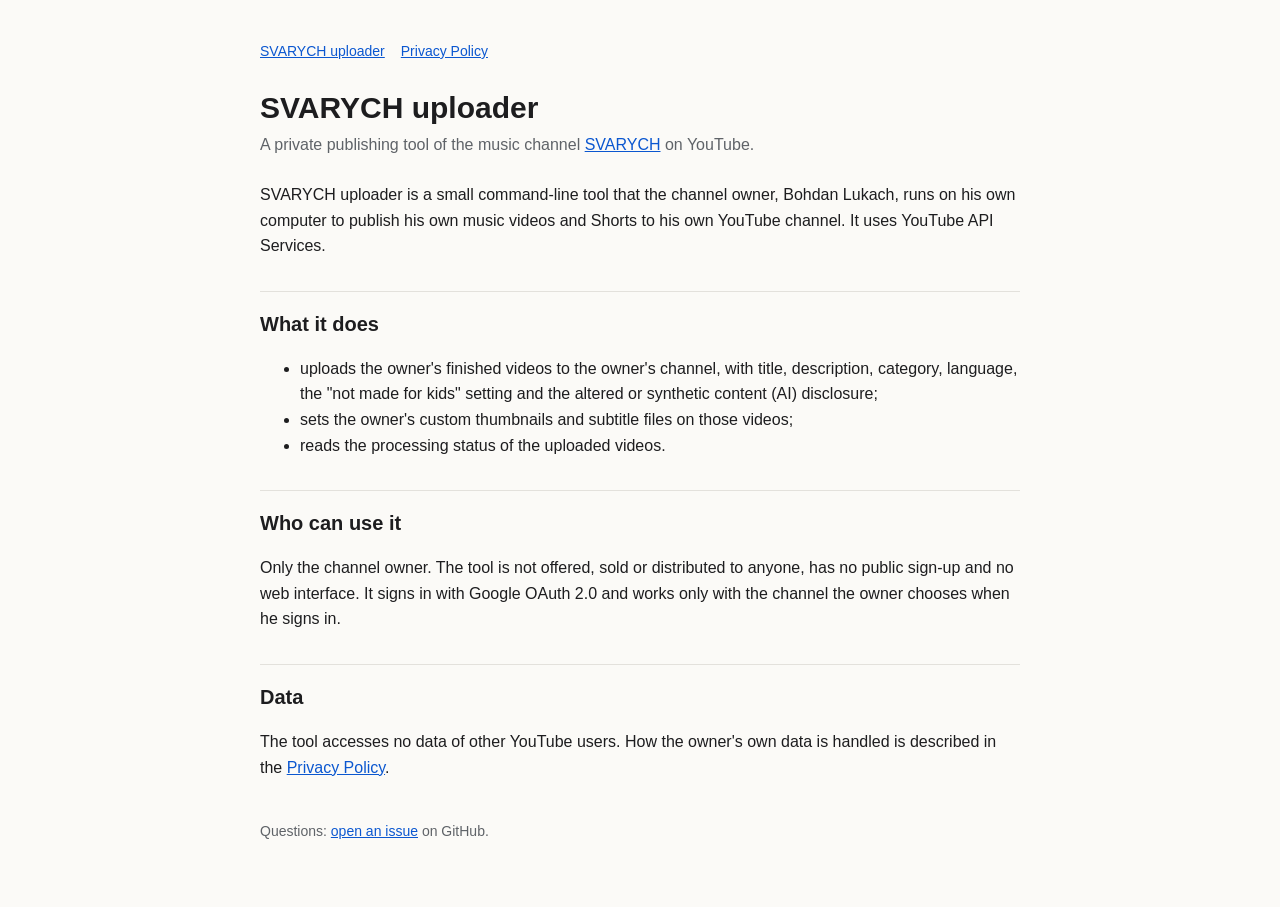
==== index.html @ f1248982 "SVARYCH uploader: tool page and privacy policy Co-Authored-By: Claude Opus 5.5 <noreply@anthropic.co" ====
<!doctype html>
<html lang="en"><head><meta charset="utf-8"><meta name="viewport" content="width=device-width,initial-scale=1">
<title>SVARYCH uploader</title><link rel="stylesheet" href="style.css"></head>
<body><main>
<nav><a href="./">SVARYCH uploader</a><a href="privacy.html">Privacy Policy</a></nav>
<h1>SVARYCH uploader</h1>
<p class="sub">A private publishing tool of the music channel <a href="https://www.youtube.com/@SVARYCH_UA">SVARYCH</a> on YouTube.</p>
<p>SVARYCH uploader is a small command-line tool that the channel owner, Bohdan Lukach, runs on his own computer to publish his own music videos and Shorts to his own YouTube channel. It uses YouTube API Services.</p>
<h2>What it does</h2>
<ul>
<li>uploads the owner's finished videos to the owner's channel, with title, description, category, language, the "not made for kids" setting and the altered or synthetic content (AI) disclosure;</li>
<li>sets the owner's custom thumbnails and subtitle files on those videos;</li>
<li>reads the processing status of the uploaded videos.</li>
</ul>
<h2>Who can use it</h2>
<p>Only the channel owner. The tool is not offered, sold or distributed to anyone, has no public sign-up and no web interface. It signs in with Google OAuth 2.0 and works only with the channel the owner chooses when he signs in.</p>
<h2>Data</h2>
<p>The tool accesses no data of other YouTube users. How the owner's own data is handled is described in the <a href="privacy.html">Privacy Policy</a>.</p>
<footer>Questions: <a href="https://github.com/danyouser/svarych-uploader/issues">open an issue</a> on GitHub.</footer>
</main></body></html>
---- style.css ----
:root{--bg:#fbfaf7;--fg:#1d1d1f;--muted:#5f6368;--line:#e3e1dc;--link:#0b57d0}
@media (prefers-color-scheme:dark){:root{--bg:#141414;--fg:#ececec;--muted:#a0a0a0;--line:#2c2c2c;--link:#8ab4f8}}
body{background:var(--bg);color:var(--fg);font:16px/1.6 -apple-system,BlinkMacSystemFont,"Segoe UI",Roboto,Arial,sans-serif;margin:0}
main{max-width:760px;margin:0 auto;padding:40px 20px 64px}
h1{font-size:30px;line-height:1.2;margin:0 0 6px}h2{font-size:20px;margin:32px 0 8px;padding-top:16px;border-top:1px solid var(--line)}
.sub{color:var(--muted);margin:0 0 24px}a{color:var(--link)}nav{margin:0 0 28px;font-size:14px}nav a{margin-right:16px}
footer{margin-top:40px;color:var(--muted);font-size:14px}
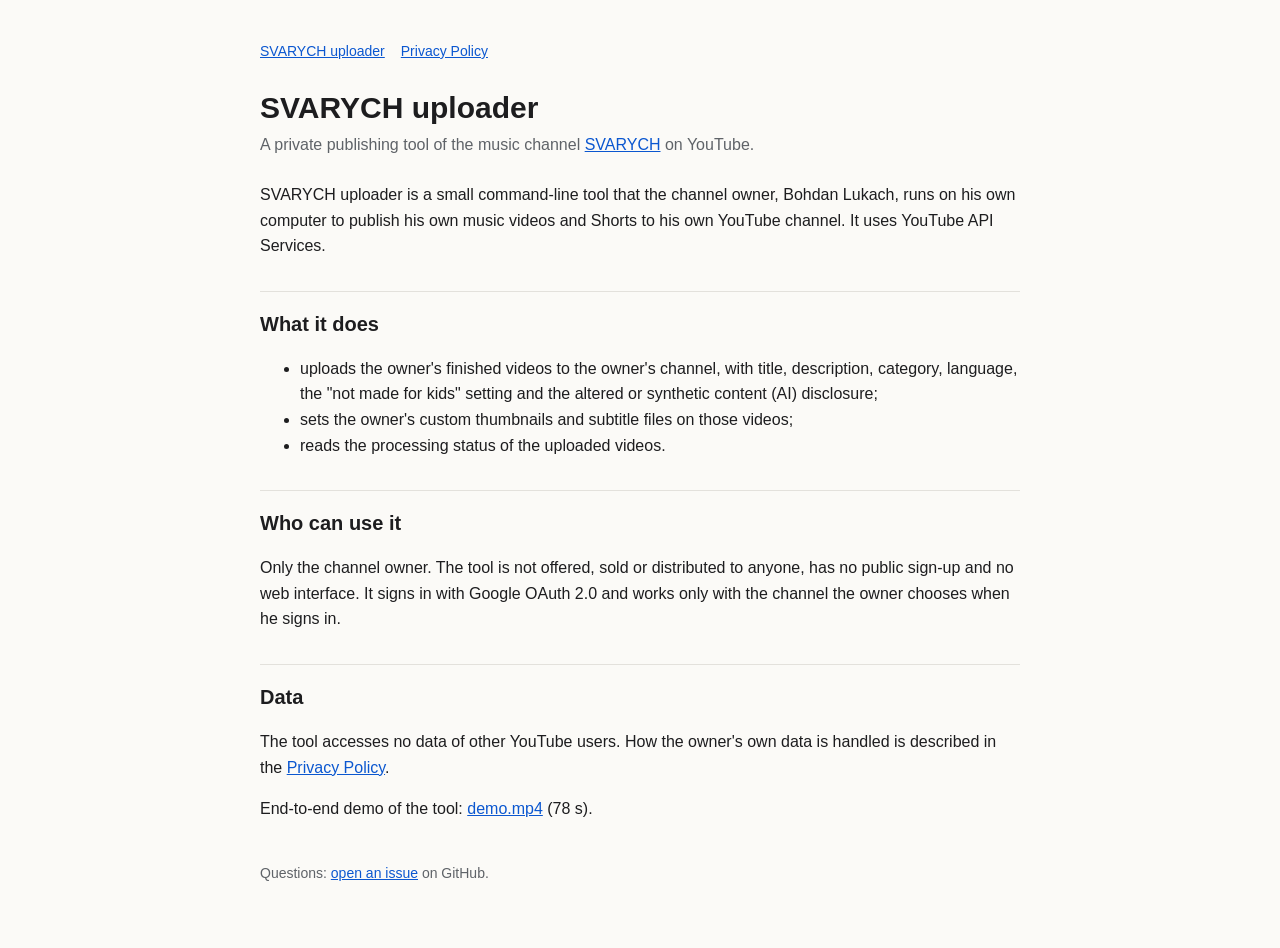
==== commit 14b144b4: "End-to-end demo screencast Co-Authored-By: Claude Opus 5.5 <noreply@anthropic.com>" ====
--- a/index.html
+++ b/index.html
@@ -16,5 +16,6 @@
 <p>Only the channel owner. The tool is not offered, sold or distributed to anyone, has no public sign-up and no web interface. It signs in with Google OAuth 2.0 and works only with the channel the owner chooses when he signs in.</p>
 <h2>Data</h2>
 <p>The tool accesses no data of other YouTube users. How the owner's own data is handled is described in the <a href="privacy.html">Privacy Policy</a>.</p>
+<p>End-to-end demo of the tool: <a href="demo.mp4">demo.mp4</a> (78 s).</p>
 <footer>Questions: <a href="https://github.com/danyouser/svarych-uploader/issues">open an issue</a> on GitHub.</footer>
 </main></body></html>
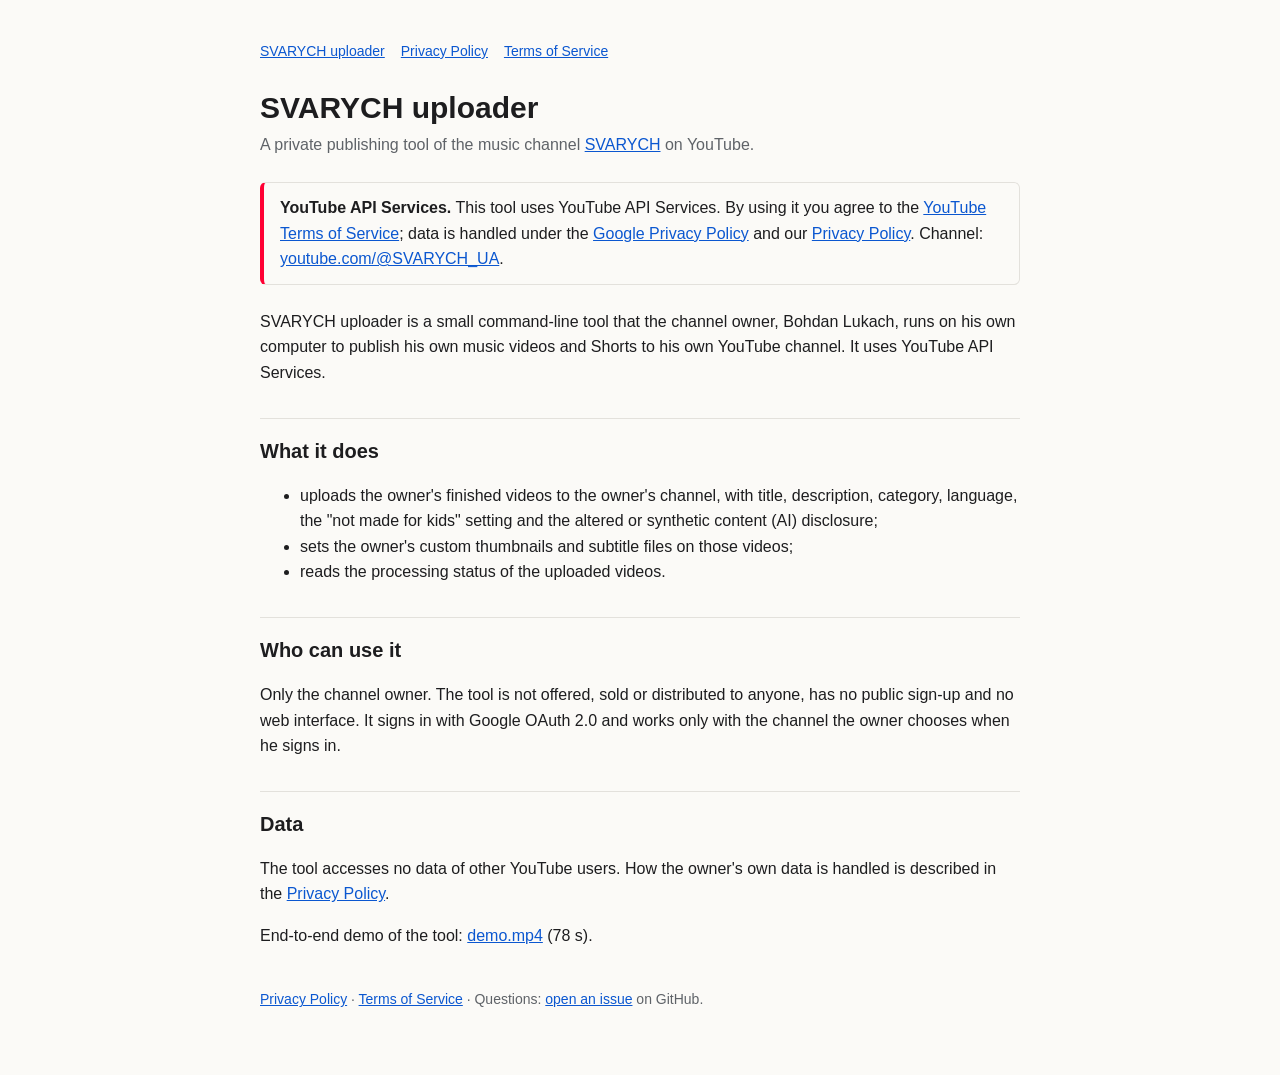
==== commit ed20946f: "Terms of Service page, YouTube API Services notice on the home page Co-Authored-By: Claude Opus 5.5 " ====
--- a/index.html
+++ b/index.html
@@ -2,9 +2,10 @@
 <html lang="en"><head><meta charset="utf-8"><meta name="viewport" content="width=device-width,initial-scale=1">
 <title>SVARYCH uploader</title><link rel="stylesheet" href="style.css"></head>
 <body><main>
-<nav><a href="./">SVARYCH uploader</a><a href="privacy.html">Privacy Policy</a></nav>
+<nav><a href="./">SVARYCH uploader</a><a href="privacy.html">Privacy Policy</a><a href="terms.html">Terms of Service</a></nav>
 <h1>SVARYCH uploader</h1>
 <p class="sub">A private publishing tool of the music channel <a href="https://www.youtube.com/@SVARYCH_UA">SVARYCH</a> on YouTube.</p>
+<div class="yt"><strong>YouTube API Services.</strong> This tool uses YouTube API Services. By using it you agree to the <a href="https://www.youtube.com/t/terms">YouTube Terms of Service</a>; data is handled under the <a href="https://policies.google.com/privacy">Google Privacy Policy</a> and our <a href="privacy.html">Privacy Policy</a>. Channel: <a href="https://www.youtube.com/@SVARYCH_UA">youtube.com/@SVARYCH_UA</a>.</div>
 <p>SVARYCH uploader is a small command-line tool that the channel owner, Bohdan Lukach, runs on his own computer to publish his own music videos and Shorts to his own YouTube channel. It uses YouTube API Services.</p>
 <h2>What it does</h2>
 <ul>
@@ -17,5 +18,5 @@
 <h2>Data</h2>
 <p>The tool accesses no data of other YouTube users. How the owner's own data is handled is described in the <a href="privacy.html">Privacy Policy</a>.</p>
 <p>End-to-end demo of the tool: <a href="demo.mp4">demo.mp4</a> (78 s).</p>
-<footer>Questions: <a href="https://github.com/danyouser/svarych-uploader/issues">open an issue</a> on GitHub.</footer>
+<footer><a href="privacy.html">Privacy Policy</a> · <a href="terms.html">Terms of Service</a> · Questions: <a href="https://github.com/danyouser/svarych-uploader/issues">open an issue</a> on GitHub.</footer>
 </main></body></html>
--- a/style.css
+++ b/style.css
@@ -5,3 +5,4 @@
 h1{font-size:30px;line-height:1.2;margin:0 0 6px}h2{font-size:20px;margin:32px 0 8px;padding-top:16px;border-top:1px solid var(--line)}
 .sub{color:var(--muted);margin:0 0 24px}a{color:var(--link)}nav{margin:0 0 28px;font-size:14px}nav a{margin-right:16px}
 footer{margin-top:40px;color:var(--muted);font-size:14px}
+.yt{border:1px solid var(--line);border-left:4px solid #ff0033;padding:12px 16px;border-radius:6px;margin:0 0 24px}
